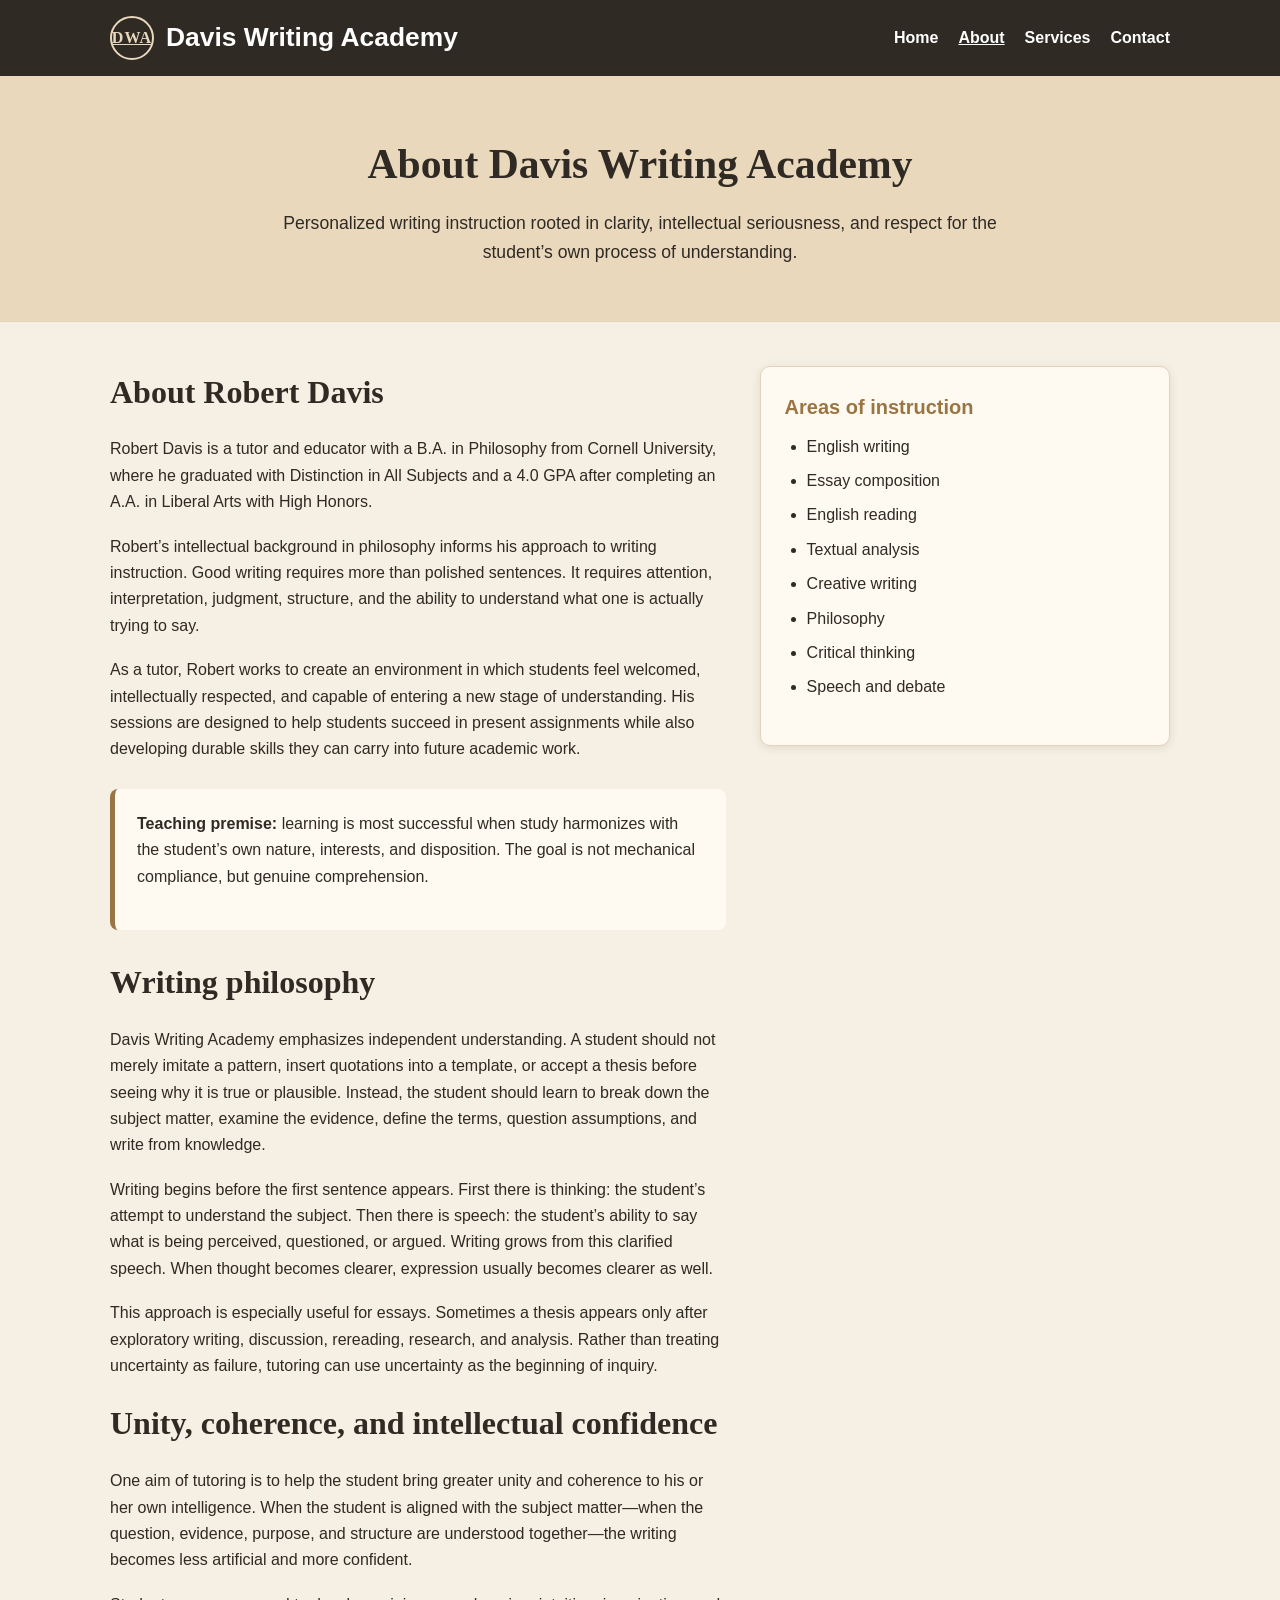
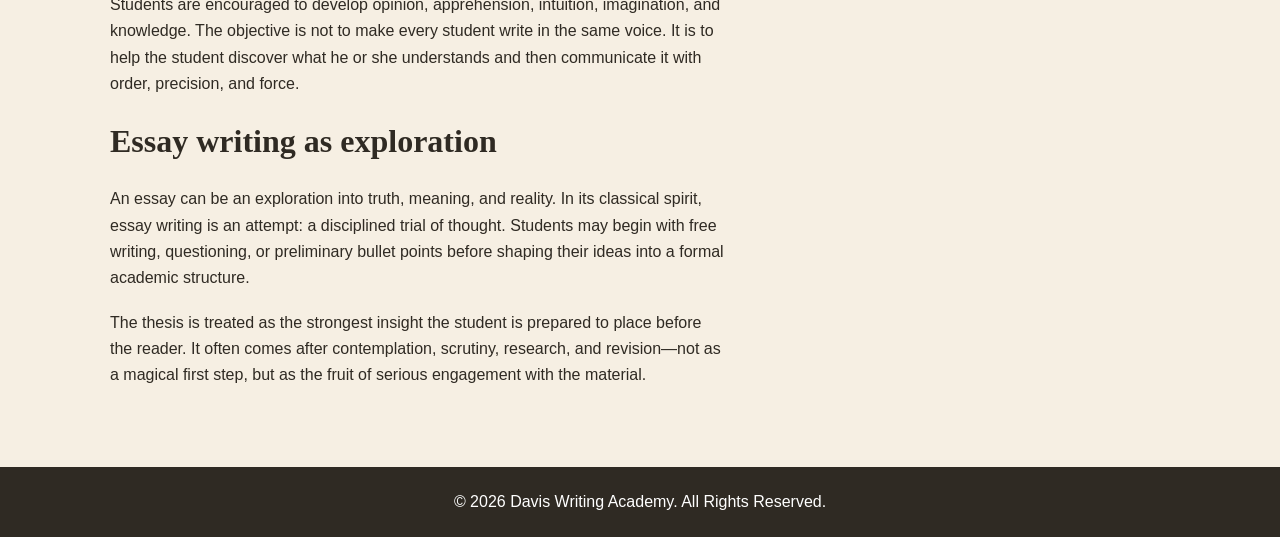
==== about.html @ ffd6b33d "first iteration" ====
<!DOCTYPE html>
<html lang="en">
<head>
    <meta charset="UTF-8">
    <meta name="viewport" content="width=device-width, initial-scale=1.0">
    <meta name="description" content="Learn about Robert Davis, founder of Davis Writing Academy, Cornell University B.A. Philosophy, offering writing, reading, philosophy, and creative writing tutoring.">
    <title>About | Davis Writing Academy</title>
    <link rel="stylesheet" href="css/styles.css">
    <link rel="stylesheet" href="css/responsive.css">
</head>
<body>
    <header>
        <nav class="navbar">
            <div class="logo-container">
                <a href="index.html" class="logo-mark" aria-label="Davis Writing Academy Home">DWA</a>
                <span class="brand-name">Davis Writing Academy</span>
            </div>
            <button class="menu-toggle" aria-label="Toggle navigation">&#9776;</button>
            <ul class="nav-links">
                <li><a href="index.html">Home</a></li>
                <li><a href="about.html" class="active">About</a></li>
                <li><a href="services.html">Services</a></li>
                <li><a href="contact.html">Contact</a></li>
            </ul>
        </nav>
    </header>

    <section class="page-header">
        <h1>About Davis Writing Academy</h1>
        <p>Personalized writing instruction rooted in clarity, intellectual seriousness, and respect for the student’s own process of understanding.</p>
    </section>

    <section class="page-content">
        <div class="container two-column">
            <main>
                <h2>About Robert Davis</h2>
                <p>Robert Davis is a tutor and educator with a B.A. in Philosophy from Cornell University, where he graduated with Distinction in All Subjects and a 4.0 GPA after completing an A.A. in Liberal Arts with High Honors.</p>
                <p>Robert’s intellectual background in philosophy informs his approach to writing instruction. Good writing requires more than polished sentences. It requires attention, interpretation, judgment, structure, and the ability to understand what one is actually trying to say.</p>
                <p>As a tutor, Robert works to create an environment in which students feel welcomed, intellectually respected, and capable of entering a new stage of understanding. His sessions are designed to help students succeed in present assignments while also developing durable skills they can carry into future academic work.</p>

                <div class="callout">
                    <p><strong>Teaching premise:</strong> learning is most successful when study harmonizes with the student’s own nature, interests, and disposition. The goal is not mechanical compliance, but genuine comprehension.</p>
                </div>

                <h2>Writing philosophy</h2>
                <p>Davis Writing Academy emphasizes independent understanding. A student should not merely imitate a pattern, insert quotations into a template, or accept a thesis before seeing why it is true or plausible. Instead, the student should learn to break down the subject matter, examine the evidence, define the terms, question assumptions, and write from knowledge.</p>
                <p>Writing begins before the first sentence appears. First there is thinking: the student’s attempt to understand the subject. Then there is speech: the student’s ability to say what is being perceived, questioned, or argued. Writing grows from this clarified speech. When thought becomes clearer, expression usually becomes clearer as well.</p>
                <p>This approach is especially useful for essays. Sometimes a thesis appears only after exploratory writing, discussion, rereading, research, and analysis. Rather than treating uncertainty as failure, tutoring can use uncertainty as the beginning of inquiry.</p>

                <h2>Unity, coherence, and intellectual confidence</h2>
                <p>One aim of tutoring is to help the student bring greater unity and coherence to his or her own intelligence. When the student is aligned with the subject matter—when the question, evidence, purpose, and structure are understood together—the writing becomes less artificial and more confident.</p>
                <p>Students are encouraged to develop opinion, apprehension, intuition, imagination, and knowledge. The objective is not to make every student write in the same voice. It is to help the student discover what he or she understands and then communicate it with order, precision, and force.</p>

                <h2>Essay writing as exploration</h2>
                <p>An essay can be an exploration into truth, meaning, and reality. In its classical spirit, essay writing is an attempt: a disciplined trial of thought. Students may begin with free writing, questioning, or preliminary bullet points before shaping their ideas into a formal academic structure.</p>
                <p>The thesis is treated as the strongest insight the student is prepared to place before the reader. It often comes after contemplation, scrutiny, research, and revision—not as a magical first step, but as the fruit of serious engagement with the material.</p>
            </main>

            <aside class="sidebar-box">
                <h3>Areas of instruction</h3>
                <ul class="plain-list">
                    <li>English writing</li>
                    <li>Essay composition</li>
                    <li>English reading</li>
                    <li>Textual analysis</li>
                    <li>Creative writing</li>
                    <li>Philosophy</li>
                    <li>Critical thinking</li>
                    <li>Speech and debate</li>
                </ul>
            </aside>
        </div>
    </section>

    <footer>
        <p>&copy; <span id="year"></span> Davis Writing Academy. All Rights Reserved.</p>
    </footer>

    <script src="js/scripts.js"></script>
</body>
</html>
---- css/styles.css ----
/* Davis Writing Academy — Main Styles */
* {
    margin: 0;
    padding: 0;
    box-sizing: border-box;
}

:root {
    --ink: #2f2a23;
    --muted-ink: #5f574d;
    --dark: #2f2a23;
    --cream: #f6efe3;
    --cream-deep: #ead8bd;
    --beige: #d7bd95;
    --beige-dark: #9a7544;
    --paper: #fffaf1;
    --white: #ffffff;
    --line: #e3d3bb;
    --shadow: 0 2px 10px rgba(47, 42, 35, 0.10);
}

html {
    scroll-behavior: smooth;
}

body {
    font-family: Arial, Helvetica, sans-serif;
    line-height: 1.65;
    color: var(--ink);
    background-color: var(--cream);
}

p {
    margin-bottom: 18px;
}

a {
    color: var(--beige-dark);
}

.container {
    max-width: 1100px;
    margin: 0 auto;
    padding: 0 20px;
}

header {
    background-color: var(--dark);
    padding: 1rem 0;
}

.navbar {
    display: flex;
    justify-content: space-between;
    align-items: center;
    max-width: 1100px;
    margin: 0 auto;
    padding: 0 20px;
    position: relative;
}

.logo-container {
    display: flex;
    align-items: center;
}

.logo-mark {
    width: 44px;
    height: 44px;
    border: 2px solid var(--cream-deep);
    border-radius: 50%;
    color: var(--cream-deep);
    display: flex;
    align-items: center;
    justify-content: center;
    font-family: Georgia, 'Times New Roman', serif;
    font-weight: bold;
    margin-right: 12px;
    letter-spacing: 1px;
}

.brand-name {
    font-size: 1.65rem;
    font-weight: bold;
    color: var(--white);
}

.nav-links {
    list-style: none;
    display: flex;
    gap: 20px;
}

.nav-links li a {
    color: var(--white);
    text-decoration: none;
    font-weight: bold;
}

.nav-links li a:hover,
.nav-links li a.active {
    text-decoration: underline;
}

.menu-toggle {
    display: none;
}

.hero {
    text-align: center;
    background: linear-gradient(135deg, var(--cream-deep), var(--beige));
    color: var(--ink);
    padding: 96px 20px;
    border-bottom: 1px solid var(--line);
}

.hero h1 {
    font-size: 3rem;
    margin-bottom: 14px;
    font-family: Georgia, 'Times New Roman', serif;
}

.hero h2 {
    font-size: 1.45rem;
    font-weight: normal;
    max-width: 800px;
    margin: 0 auto 24px;
}

.hero p {
    font-size: 1.08rem;
    max-width: 780px;
    margin: 0 auto 30px;
}

.btn-primary,
.btn-secondary {
    display: inline-block;
    padding: 11px 22px;
    border-radius: 5px;
    text-decoration: none;
    font-weight: bold;
    margin: 6px;
}

.btn-primary {
    background-color: var(--dark);
    color: var(--white);
}

.btn-primary:hover {
    background-color: #4a4035;
}

.btn-secondary {
    background-color: var(--paper);
    color: var(--ink);
    border: 1px solid var(--beige-dark);
}

.btn-secondary:hover {
    background-color: var(--cream);
}

.section {
    padding: 52px 0;
}

.section h2,
.page-content h2 {
    color: var(--ink);
    margin-bottom: 18px;
    font-size: 2rem;
    font-family: Georgia, 'Times New Roman', serif;
}

.section h3,
.page-content h3 {
    color: var(--beige-dark);
    margin-bottom: 10px;
    font-size: 1.25rem;
}

.intro-text {
    max-width: 820px;
    font-size: 1.08rem;
}

.features,
.cards {
    display: flex;
    justify-content: space-between;
    gap: 20px;
    margin-top: 28px;
}

.feature,
.card {
    background-color: var(--paper);
    padding: 24px;
    border-radius: 10px;
    box-shadow: var(--shadow);
    border: 1px solid var(--line);
    flex: 1;
}

.feature h2,
.card h3 {
    margin-bottom: 12px;
    color: var(--beige-dark);
    font-family: Georgia, 'Times New Roman', serif;
}

.page-content {
    padding: 44px 0 60px;
}

.page-header {
    background-color: var(--cream-deep);
    padding: 54px 20px;
    text-align: center;
    border-bottom: 1px solid var(--line);
}

.page-header h1 {
    font-size: 2.6rem;
    font-family: Georgia, 'Times New Roman', serif;
    margin-bottom: 10px;
}

.page-header p {
    max-width: 760px;
    margin: 0 auto;
    font-size: 1.1rem;
}

.two-column {
    display: grid;
    grid-template-columns: 1.2fr 0.8fr;
    gap: 34px;
    align-items: start;
}

.sidebar-box {
    background: var(--paper);
    border: 1px solid var(--line);
    border-radius: 10px;
    padding: 24px;
    box-shadow: var(--shadow);
}

.service-list {
    list-style: none;
    margin-top: 18px;
}

.service-list li {
    background: var(--paper);
    border: 1px solid var(--line);
    border-radius: 10px;
    padding: 22px;
    margin-bottom: 18px;
    box-shadow: var(--shadow);
}

.plain-list {
    margin: 0 0 20px 22px;
}

.plain-list li {
    margin-bottom: 8px;
}

.callout {
    background: var(--paper);
    border-left: 5px solid var(--beige-dark);
    padding: 22px;
    margin: 26px 0;
    border-radius: 8px;
}

.contact-box {
    background: var(--paper);
    border: 1px solid var(--line);
    border-radius: 10px;
    padding: 26px;
    box-shadow: var(--shadow);
    max-width: 760px;
}

footer {
    background-color: var(--dark);
    color: var(--white);
    text-align: center;
    padding: 22px 0;
}

footer p {
    margin-bottom: 0;
}

footer a {
    color: var(--cream-deep);
    text-decoration: none;
}

footer a:hover {
    text-decoration: underline;
}
---- css/responsive.css ----
/* Davis Writing Academy — Responsive Styles */
@media (max-width: 1100px) {
    .container {
        width: 95%;
        padding: 0 15px;
    }
}

@media (max-width: 820px) {
    .brand-name {
        font-size: 1.25rem;
    }

    .nav-links {
        display: none;
        flex-direction: column;
        background-color: #2f2a23;
        position: absolute;
        top: 62px;
        left: 0;
        width: 100%;
        text-align: center;
        z-index: 10;
        padding: 8px 0;
    }

    .nav-links li {
        padding: 10px 0;
    }

    .nav-links.active {
        display: flex;
    }

    .menu-toggle {
        display: block;
        background: none;
        border: none;
        font-size: 26px;
        color: #fff;
        cursor: pointer;
    }

    .hero {
        padding: 70px 18px;
    }

    .hero h1 {
        font-size: 2.35rem;
    }

    .hero h2 {
        font-size: 1.2rem;
    }

    .features,
    .cards {
        flex-direction: column;
    }

    .two-column {
        grid-template-columns: 1fr;
    }
}
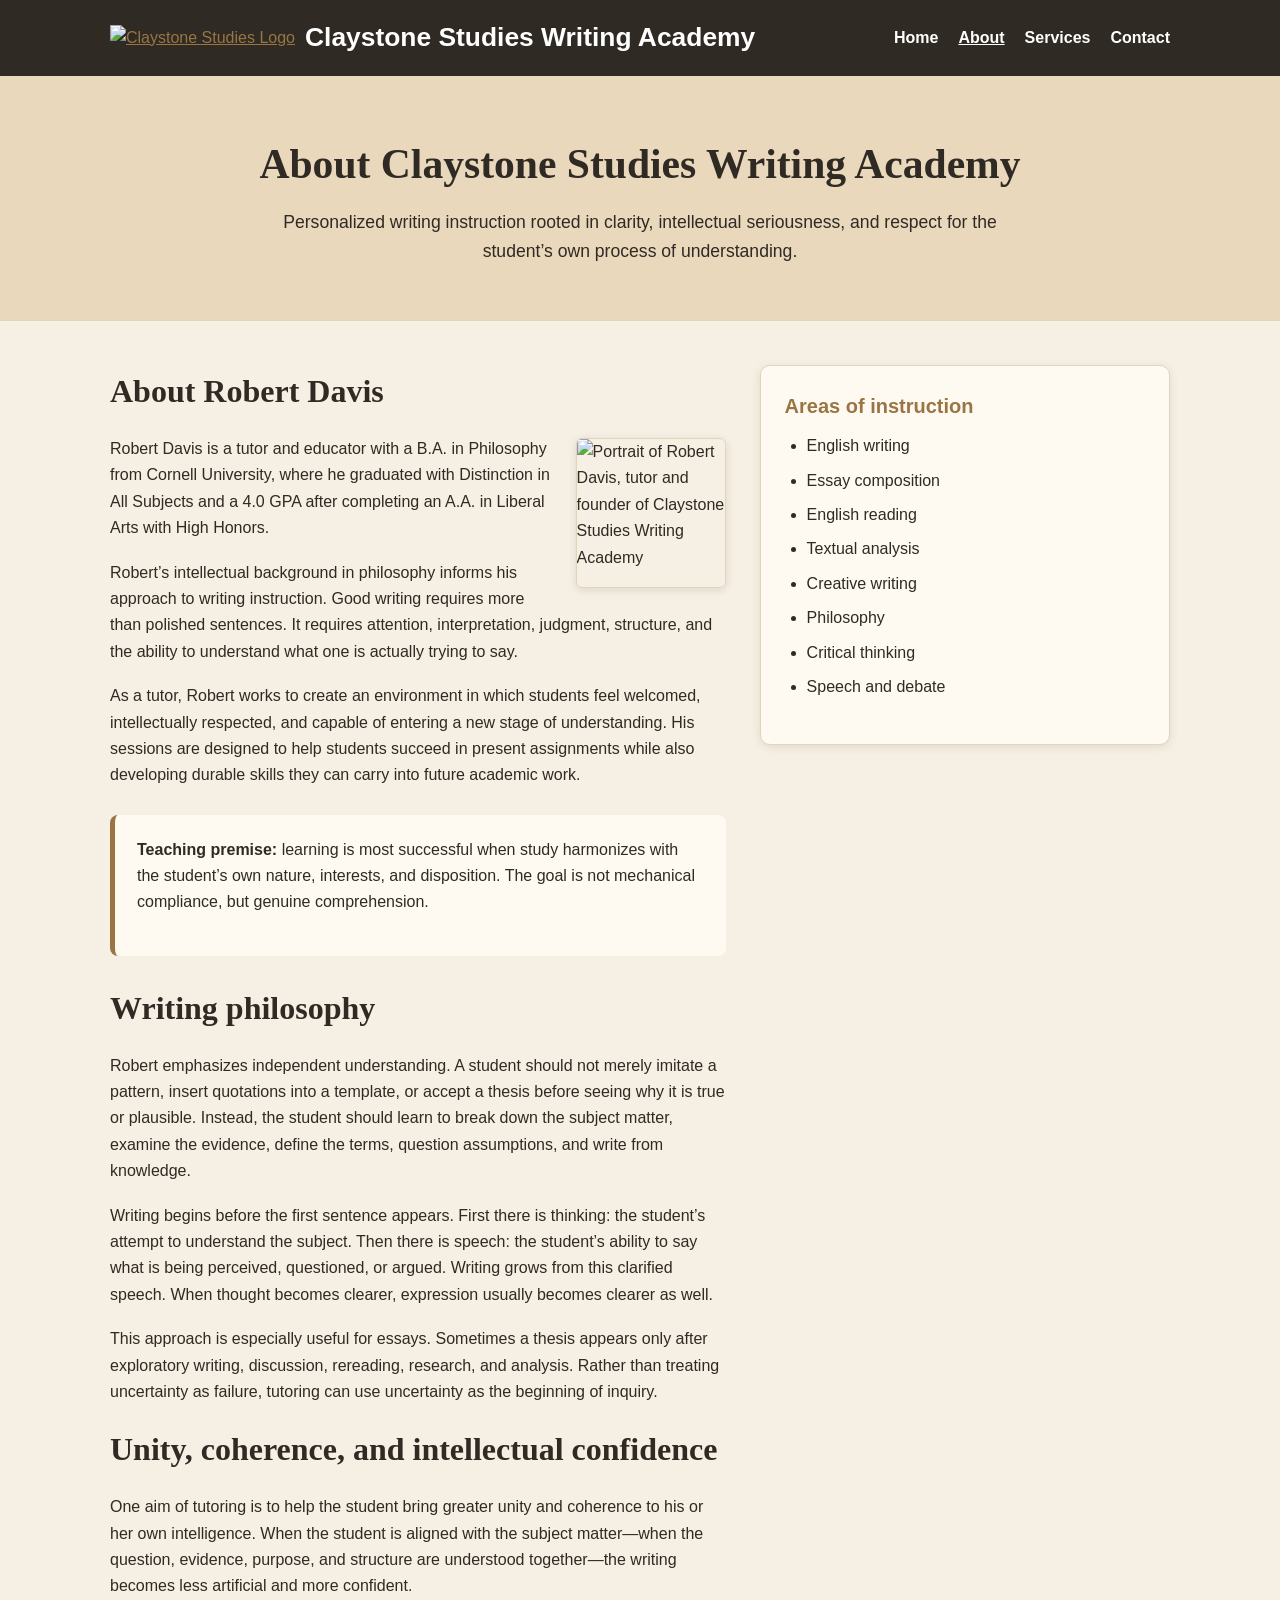
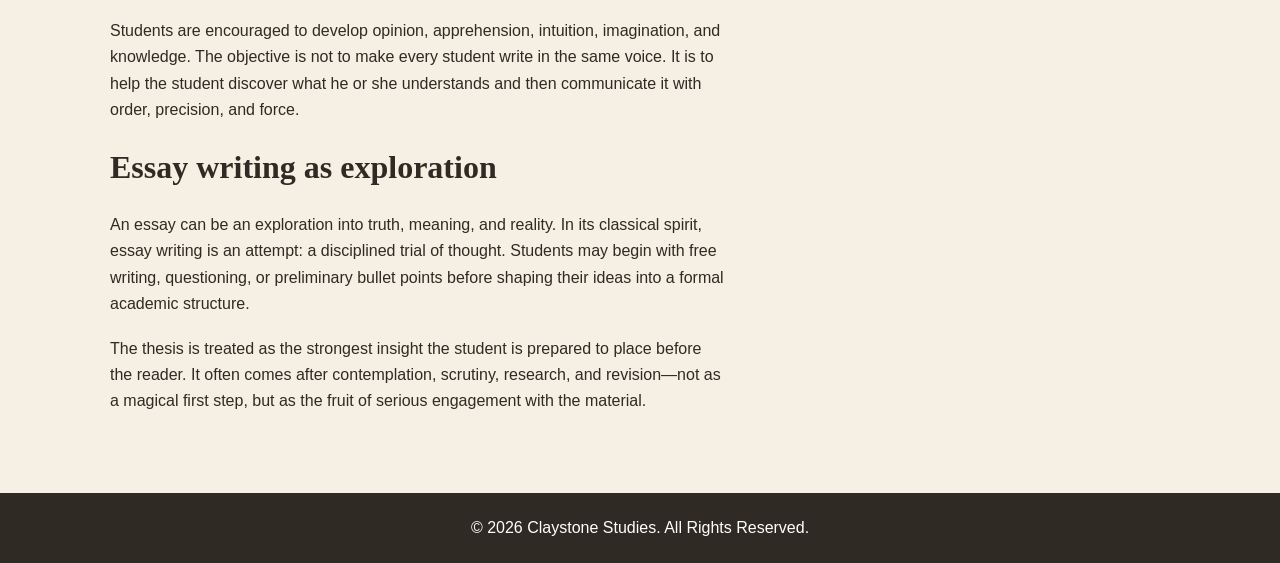
==== commit ecee9924: "update" ====
--- a/about.html
+++ b/about.html
@@ -3,8 +3,8 @@
 <head>
     <meta charset="UTF-8">
     <meta name="viewport" content="width=device-width, initial-scale=1.0">
-    <meta name="description" content="Learn about Robert Davis, founder of Davis Writing Academy, Cornell University B.A. Philosophy, offering writing, reading, philosophy, and creative writing tutoring.">
-    <title>About | Davis Writing Academy</title>
+    <meta name="description" content="Learn about Robert Davis, founder of Claystone Studies Writing Academy, Cornell University B.A. Philosophy, offering writing, reading, philosophy, and creative writing tutoring.">
+    <title>About | Claystone Studies Writing Academy</title>
     <link rel="stylesheet" href="css/styles.css">
     <link rel="stylesheet" href="css/responsive.css">
 </head>
@@ -12,8 +12,10 @@
     <header>
         <nav class="navbar">
             <div class="logo-container">
-                <a href="index.html" class="logo-mark" aria-label="Davis Writing Academy Home">DWA</a>
-                <span class="brand-name">Davis Writing Academy</span>
+                <a href="index.html">
+                    <img src="images/logo.svg" alt="Claystone Studies Logo" class="logo-img">
+                </a>
+                <span class="brand-name">Claystone Studies Writing Academy</span>
             </div>
             <button class="menu-toggle" aria-label="Toggle navigation">&#9776;</button>
             <ul class="nav-links">
@@ -26,7 +28,7 @@
     </header>
 
     <section class="page-header">
-        <h1>About Davis Writing Academy</h1>
+        <h1>About Claystone Studies Writing Academy</h1>
         <p>Personalized writing instruction rooted in clarity, intellectual seriousness, and respect for the student’s own process of understanding.</p>
     </section>
 
@@ -34,6 +36,7 @@
         <div class="container two-column">
             <main>
                 <h2>About Robert Davis</h2>
+                <img class="tutor-portrait" src="images/portrait1.jpeg" alt="Portrait of Robert Davis, tutor and founder of Claystone Studies Writing Academy">
                 <p>Robert Davis is a tutor and educator with a B.A. in Philosophy from Cornell University, where he graduated with Distinction in All Subjects and a 4.0 GPA after completing an A.A. in Liberal Arts with High Honors.</p>
                 <p>Robert’s intellectual background in philosophy informs his approach to writing instruction. Good writing requires more than polished sentences. It requires attention, interpretation, judgment, structure, and the ability to understand what one is actually trying to say.</p>
                 <p>As a tutor, Robert works to create an environment in which students feel welcomed, intellectually respected, and capable of entering a new stage of understanding. His sessions are designed to help students succeed in present assignments while also developing durable skills they can carry into future academic work.</p>
@@ -43,7 +46,7 @@
                 </div>
 
                 <h2>Writing philosophy</h2>
-                <p>Davis Writing Academy emphasizes independent understanding. A student should not merely imitate a pattern, insert quotations into a template, or accept a thesis before seeing why it is true or plausible. Instead, the student should learn to break down the subject matter, examine the evidence, define the terms, question assumptions, and write from knowledge.</p>
+                <p>Robert emphasizes independent understanding. A student should not merely imitate a pattern, insert quotations into a template, or accept a thesis before seeing why it is true or plausible. Instead, the student should learn to break down the subject matter, examine the evidence, define the terms, question assumptions, and write from knowledge.</p>
                 <p>Writing begins before the first sentence appears. First there is thinking: the student’s attempt to understand the subject. Then there is speech: the student’s ability to say what is being perceived, questioned, or argued. Writing grows from this clarified speech. When thought becomes clearer, expression usually becomes clearer as well.</p>
                 <p>This approach is especially useful for essays. Sometimes a thesis appears only after exploratory writing, discussion, rereading, research, and analysis. Rather than treating uncertainty as failure, tutoring can use uncertainty as the beginning of inquiry.</p>
 
@@ -73,7 +76,7 @@
     </section>
 
     <footer>
-        <p>&copy; <span id="year"></span> Davis Writing Academy. All Rights Reserved.</p>
+        <p>&copy; <span id="year"></span> Claystone Studies. All Rights Reserved.</p>
     </footer>
 
     <script src="js/scripts.js"></script>
--- a/css/styles.css
+++ b/css/styles.css
@@ -1,4 +1,4 @@
-/* Davis Writing Academy — Main Styles */
+/* Claystone Studies Writing Academy — Main Styles */
 * {
     margin: 0;
     padding: 0;
@@ -64,22 +64,16 @@
     align-items: center;
 }
 
-.logo-mark {
-    width: 44px;
-    height: 44px;
-    border: 2px solid var(--cream-deep);
-    border-radius: 50%;
-    color: var(--cream-deep);
-    display: flex;
-    align-items: center;
-    justify-content: center;
-    font-family: Georgia, 'Times New Roman', serif;
-    font-weight: bold;
-    margin-right: 12px;
-    letter-spacing: 1px;
+.logo-img {
+    display: block;
+    height: auto;
+    margin-right: 10px;
+    max-height: 50px;
+    width: auto;
 }
 
 .brand-name {
+    display: block;
     font-size: 1.65rem;
     font-weight: bold;
     color: var(--white);
@@ -241,6 +235,18 @@
     align-items: start;
 }
 
+.tutor-portrait {
+    float: right;
+    width: 150px;
+    height: 150px;
+    object-fit: cover;
+    object-position: center top;
+    margin: 2px 0 16px 24px;
+    border: 1px solid var(--line);
+    border-radius: 6px;
+    box-shadow: 0 2px 8px rgba(47, 42, 35, 0.12);
+}
+
 .sidebar-box {
     background: var(--paper);
     border: 1px solid var(--line);
@@ -252,6 +258,53 @@
 .service-list {
     list-style: none;
     margin-top: 18px;
+}
+
+.tutoring-options {
+    display: grid;
+    grid-template-columns: repeat(3, 1fr);
+    gap: 18px;
+    margin: 28px 0 24px;
+}
+
+.option-card {
+    background: var(--paper);
+    border: 1px solid var(--line);
+    border-radius: 8px;
+    padding: 22px;
+    box-shadow: var(--shadow);
+    display: flex;
+    flex-direction: column;
+}
+
+.option-card h3 {
+    font-family: Georgia, 'Times New Roman', serif;
+}
+
+.option-card p {
+    margin-bottom: 20px;
+}
+
+.option-card .btn-primary,
+.option-card .btn-secondary {
+    align-self: flex-start;
+    margin-top: auto;
+}
+
+.expectation-notes {
+    border-top: 1px solid var(--line);
+    margin-top: 18px;
+    padding-top: 16px;
+}
+
+.expectation-notes p {
+    color: var(--muted-ink);
+    font-size: 0.96rem;
+    margin-bottom: 10px;
+}
+
+.expectation-notes p:last-child {
+    margin-bottom: 0;
 }
 
 .service-list li {
--- a/css/responsive.css
+++ b/css/responsive.css
@@ -1,4 +1,4 @@
-/* Davis Writing Academy — Responsive Styles */
+/* Claystone Studies Writing Academy — Responsive Styles */
 @media (max-width: 1100px) {
     .container {
         width: 95%;
@@ -8,7 +8,9 @@
 
 @media (max-width: 820px) {
     .brand-name {
-        font-size: 1.25rem;
+        font-size: 1.1rem;
+        line-height: 1.2;
+        max-width: calc(100vw - 135px);
     }
 
     .nav-links {
@@ -58,7 +60,17 @@
         flex-direction: column;
     }
 
+    .tutoring-options {
+        grid-template-columns: 1fr;
+    }
+
     .two-column {
         grid-template-columns: 1fr;
     }
+
+    .tutor-portrait {
+        float: none;
+        display: block;
+        margin: 0 auto 20px;
+    }
 }
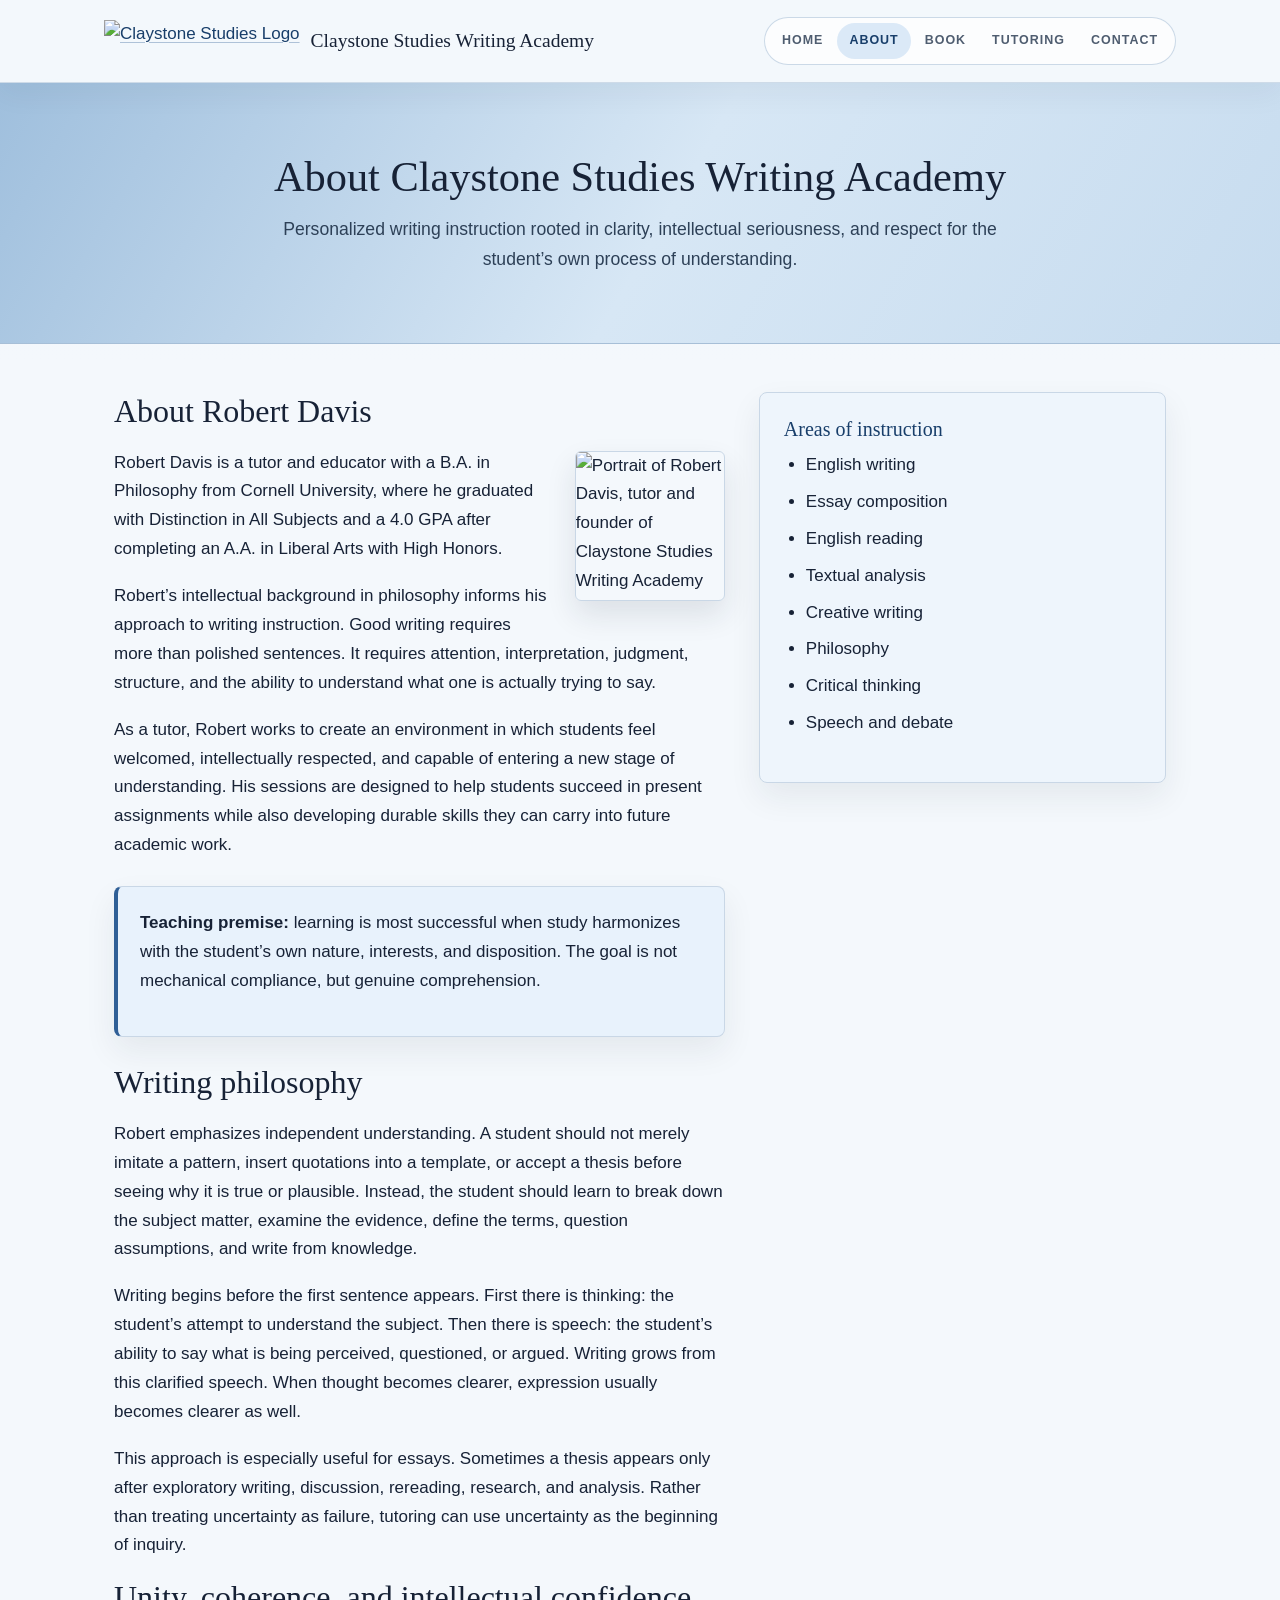
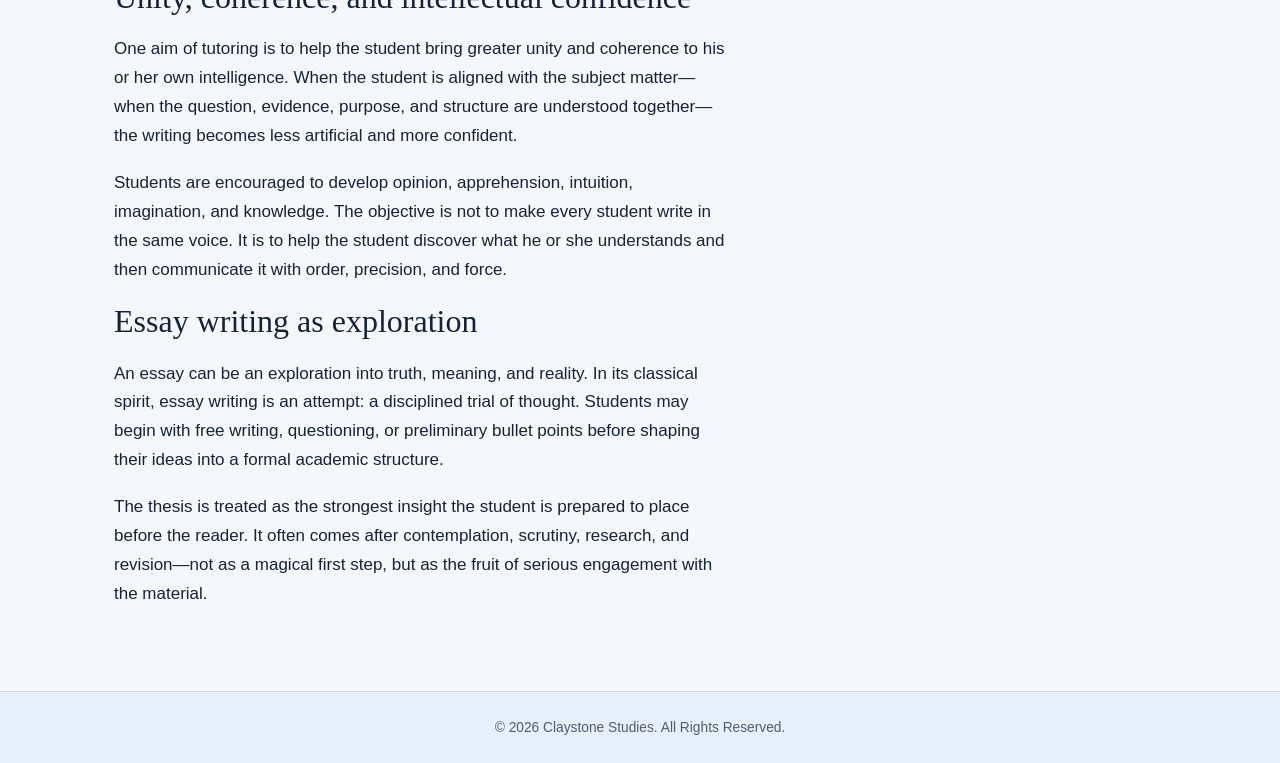
==== commit a50ba7bf: "book update" ====
--- a/about.html
+++ b/about.html
@@ -21,7 +21,8 @@
             <ul class="nav-links">
                 <li><a href="index.html">Home</a></li>
                 <li><a href="about.html" class="active">About</a></li>
-                <li><a href="services.html">Services</a></li>
+                <li><a href="book.html">Book</a></li>
+                <li><a href="tutoring.html">Tutoring</a></li>
                 <li><a href="contact.html">Contact</a></li>
             </ul>
         </nav>
--- a/css/styles.css
+++ b/css/styles.css
@@ -1,22 +1,26 @@
-/* Claystone Studies Writing Academy — Main Styles */
+/* Claystone Studies Writing Academy - Main Styles */
 * {
+    box-sizing: border-box;
     margin: 0;
     padding: 0;
-    box-sizing: border-box;
 }
 
 :root {
-    --ink: #2f2a23;
-    --muted-ink: #5f574d;
-    --dark: #2f2a23;
-    --cream: #f6efe3;
-    --cream-deep: #ead8bd;
-    --beige: #d7bd95;
-    --beige-dark: #9a7544;
-    --paper: #fffaf1;
+    --paper: #f4f8fc;
+    --surface: #ffffff;
+    --surface-blue: #eaf2fb;
+    --header-blue: #c7dcef;
+    --header-blue-deep: #9fbfdd;
+    --ink: #172236;
+    --muted-ink: #4f5d70;
+    --dark: #183255;
+    --accent: #2f5f96;
+    --accent-dark: #183e6a;
+    --accent-soft: #dbe9f7;
+    --line: #c9d7e6;
     --white: #ffffff;
-    --line: #e3d3bb;
-    --shadow: 0 2px 10px rgba(47, 42, 35, 0.10);
+    --veil: rgba(244, 248, 252, 0.86);
+    --shadow: 0 14px 32px rgba(23, 34, 54, 0.075);
 }
 
 html {
@@ -24,10 +28,17 @@
 }
 
 body {
-    font-family: Arial, Helvetica, sans-serif;
-    line-height: 1.65;
+    background:
+        linear-gradient(180deg, #edf5fd 0, var(--paper) 360px),
+        var(--paper);
     color: var(--ink);
-    background-color: var(--cream);
+    display: flex;
+    flex-direction: column;
+    font-family: "Helvetica Neue", Arial, Helvetica, sans-serif;
+    font-size: 17px;
+    line-height: 1.7;
+    min-height: 100vh;
+    text-rendering: optimizeLegibility;
 }
 
 p {
@@ -35,65 +46,110 @@
 }
 
 a {
-    color: var(--beige-dark);
+    color: var(--accent-dark);
+    text-decoration-color: rgba(47, 95, 150, 0.35);
+    text-underline-offset: 3px;
+}
+
+a:hover {
+    color: var(--accent);
+}
+
+h1,
+h2,
+h3,
+.brand-name {
+    font-family: Georgia, "Times New Roman", serif;
+    font-weight: 400;
+    letter-spacing: 0;
+}
+
+h1,
+h2,
+h3 {
+    color: var(--ink);
+    line-height: 1.22;
 }
 
 .container {
+    margin: 0 auto;
     max-width: 1100px;
-    margin: 0 auto;
-    padding: 0 20px;
+    padding: 0 24px;
 }
 
 header {
-    background-color: var(--dark);
-    padding: 1rem 0;
+    -webkit-backdrop-filter: blur(16px);
+    backdrop-filter: blur(16px);
+    background: var(--veil);
+    border-bottom: 1px solid rgba(201, 215, 230, 0.86);
+    box-shadow: 0 10px 30px rgba(23, 34, 54, 0.055);
+    padding: 0;
+    position: sticky;
+    top: 0;
+    z-index: 10;
 }
 
 .navbar {
+    align-items: center;
     display: flex;
     justify-content: space-between;
+    margin: 0 auto;
+    max-width: 1120px;
+    min-height: 82px;
+    padding: 0 24px;
+    position: relative;
+}
+
+.logo-container {
     align-items: center;
-    max-width: 1100px;
-    margin: 0 auto;
-    padding: 0 20px;
-    position: relative;
-}
-
-.logo-container {
     display: flex;
-    align-items: center;
+    min-width: 0;
 }
 
 .logo-img {
     display: block;
-    height: auto;
-    margin-right: 10px;
-    max-height: 50px;
+    height: 42px;
+    margin-right: 11px;
+    max-height: none;
     width: auto;
 }
 
 .brand-name {
+    color: var(--ink);
     display: block;
-    font-size: 1.65rem;
-    font-weight: bold;
-    color: var(--white);
+    font-size: 1.22rem;
+    white-space: nowrap;
 }
 
 .nav-links {
+    align-items: center;
+    background: rgba(255, 255, 255, 0.72);
+    border: 1px solid rgba(201, 215, 230, 0.95);
+    border-radius: 999px;
+    display: flex;
+    gap: 2px;
     list-style: none;
-    display: flex;
-    gap: 20px;
+    padding: 5px;
 }
 
 .nav-links li a {
-    color: var(--white);
+    border-radius: 999px;
+    color: var(--muted-ink);
+    display: block;
+    font-size: 0.78rem;
+    font-weight: 700;
+    letter-spacing: 0.08em;
+    padding: 7px 12px;
     text-decoration: none;
-    font-weight: bold;
+    text-transform: uppercase;
+    transition: background-color 0.2s ease, color 0.2s ease;
 }
 
 .nav-links li a:hover,
 .nav-links li a.active {
-    text-decoration: underline;
+    background: var(--accent-soft);
+    color: var(--accent-dark);
+    text-decoration: none;
 }
 
 .menu-toggle {
@@ -101,158 +157,184 @@
 }
 
 .hero {
+    background:
+        linear-gradient(120deg, var(--header-blue-deep), #d7e7f5 48%, var(--header-blue)),
+        var(--header-blue);
+    border-bottom: 1px solid #a7bfd7;
+    color: var(--ink);
+    padding: 112px 20px 104px;
     text-align: center;
-    background: linear-gradient(135deg, var(--cream-deep), var(--beige));
-    color: var(--ink);
-    padding: 96px 20px;
-    border-bottom: 1px solid var(--line);
 }
 
 .hero h1 {
-    font-size: 3rem;
-    margin-bottom: 14px;
-    font-family: Georgia, 'Times New Roman', serif;
+    font-size: 3.25rem;
+    margin: 0 auto 16px;
+    max-width: 980px;
 }
 
 .hero h2 {
-    font-size: 1.45rem;
-    font-weight: normal;
+    color: #2d4057;
+    font-family: "Helvetica Neue", Arial, Helvetica, sans-serif;
+    font-size: 1.3rem;
+    font-weight: 400;
+    margin: 0 auto 24px;
+    max-width: 820px;
+}
+
+.hero p {
+    color: #2f435c;
+    font-size: 1.06rem;
+    margin: 0 auto 30px;
     max-width: 800px;
-    margin: 0 auto 24px;
-}
-
-.hero p {
-    font-size: 1.08rem;
-    max-width: 780px;
-    margin: 0 auto 30px;
 }
 
 .btn-primary,
 .btn-secondary {
+    -webkit-backdrop-filter: blur(10px);
+    backdrop-filter: blur(10px);
+    border-radius: 5px;
     display: inline-block;
-    padding: 11px 22px;
-    border-radius: 5px;
+    font-size: 0.78rem;
+    font-weight: 700;
+    letter-spacing: 0.06em;
+    margin: 6px;
+    padding: 10px 16px;
+    text-align: center;
     text-decoration: none;
-    font-weight: bold;
-    margin: 6px;
+    text-transform: uppercase;
+    transition: background-color 0.2s ease, border-color 0.2s ease, box-shadow 0.2s ease, color 0.2s ease, transform 0.2s ease;
 }
 
 .btn-primary {
-    background-color: var(--dark);
+    background: var(--accent-dark);
+    border: 1px solid var(--accent-dark);
+    box-shadow: 0 10px 24px rgba(23, 34, 54, 0.11);
     color: var(--white);
 }
 
 .btn-primary:hover {
-    background-color: #4a4035;
+    background: #102d50;
+    border-color: #102d50;
+    color: var(--white);
+    transform: translateY(-1px);
 }
 
 .btn-secondary {
-    background-color: var(--paper);
-    color: var(--ink);
-    border: 1px solid var(--beige-dark);
+    background: rgba(255, 255, 255, 0.72);
+    border: 1px solid rgba(24, 62, 106, 0.58);
+    color: var(--accent-dark);
 }
 
 .btn-secondary:hover {
-    background-color: var(--cream);
+    background: var(--accent-soft);
+    border-color: var(--accent-dark);
+    color: var(--accent-dark);
+    transform: translateY(-1px);
 }
 
 .section {
-    padding: 52px 0;
+    padding: 56px 0;
 }
 
 .section h2,
 .page-content h2 {
     color: var(--ink);
+    font-size: 2rem;
     margin-bottom: 18px;
-    font-size: 2rem;
-    font-family: Georgia, 'Times New Roman', serif;
 }
 
 .section h3,
 .page-content h3 {
-    color: var(--beige-dark);
+    color: var(--accent-dark);
+    font-size: 1.25rem;
     margin-bottom: 10px;
-    font-size: 1.25rem;
 }
 
 .intro-text {
+    color: var(--muted-ink);
+    font-size: 1.08rem;
     max-width: 820px;
-    font-size: 1.08rem;
 }
 
 .features,
 .cards {
     display: flex;
+    gap: 20px;
     justify-content: space-between;
-    gap: 20px;
     margin-top: 28px;
+}
+
+.feature,
+.card,
+.option-card,
+.testimonial-card,
+.sidebar-box,
+.contact-box,
+.contact-card,
+.service-list li {
+    background: var(--surface);
+    border: 1px solid var(--line);
+    border-radius: 8px;
+    box-shadow: var(--shadow);
 }
 
 .feature,
 .card {
-    background-color: var(--paper);
+    flex: 1;
     padding: 24px;
-    border-radius: 10px;
-    box-shadow: var(--shadow);
-    border: 1px solid var(--line);
-    flex: 1;
 }
 
 .feature h2,
 .card h3 {
+    color: var(--accent-dark);
     margin-bottom: 12px;
-    color: var(--beige-dark);
-    font-family: Georgia, 'Times New Roman', serif;
 }
 
 .page-content {
-    padding: 44px 0 60px;
+    padding: 48px 0 64px;
 }
 
 .page-header {
-    background-color: var(--cream-deep);
-    padding: 54px 20px;
+    background: linear-gradient(120deg, var(--header-blue-deep), #d7e7f5 52%, var(--header-blue));
+    border-bottom: 1px solid #a7bfd7;
+    padding: 68px 20px;
     text-align: center;
-    border-bottom: 1px solid var(--line);
 }
 
 .page-header h1 {
-    font-size: 2.6rem;
-    font-family: Georgia, 'Times New Roman', serif;
-    margin-bottom: 10px;
+    font-size: 2.65rem;
+    margin-bottom: 12px;
 }
 
 .page-header p {
+    color: #2d4057;
+    font-size: 1.1rem;
+    margin: 0 auto;
     max-width: 760px;
-    margin: 0 auto;
-    font-size: 1.1rem;
 }
 
 .two-column {
+    align-items: start;
     display: grid;
+    gap: 34px;
     grid-template-columns: 1.2fr 0.8fr;
-    gap: 34px;
-    align-items: start;
 }
 
 .tutor-portrait {
+    border: 1px solid var(--line);
+    border-radius: 6px;
+    box-shadow: 0 14px 30px rgba(23, 34, 54, 0.11);
     float: right;
-    width: 150px;
     height: 150px;
+    margin: 2px 0 16px 24px;
     object-fit: cover;
     object-position: center top;
-    margin: 2px 0 16px 24px;
-    border: 1px solid var(--line);
-    border-radius: 6px;
-    box-shadow: 0 2px 8px rgba(47, 42, 35, 0.12);
+    width: 150px;
 }
 
 .sidebar-box {
-    background: var(--paper);
-    border: 1px solid var(--line);
-    border-radius: 10px;
+    background: #eef5fc;
     padding: 24px;
-    box-shadow: var(--shadow);
 }
 
 .service-list {
@@ -262,32 +344,30 @@
 
 .tutoring-options {
     display: grid;
+    gap: 18px;
     grid-template-columns: repeat(3, 1fr);
-    gap: 18px;
     margin: 28px 0 24px;
 }
 
 .option-card {
-    background: var(--paper);
-    border: 1px solid var(--line);
-    border-radius: 8px;
-    padding: 22px;
-    box-shadow: var(--shadow);
     display: flex;
     flex-direction: column;
+    padding: 22px;
 }
 
 .option-card h3 {
-    font-family: Georgia, 'Times New Roman', serif;
+    color: var(--accent-dark);
 }
 
 .option-card p {
+    color: var(--muted-ink);
     margin-bottom: 20px;
 }
 
 .option-card .btn-primary,
 .option-card .btn-secondary {
     align-self: flex-start;
+    margin-left: 0;
     margin-top: auto;
 }
 
@@ -307,13 +387,58 @@
     margin-bottom: 0;
 }
 
+.testimonials-preview {
+    background: #e6f0fa;
+    border-bottom: 1px solid var(--line);
+    border-top: 1px solid var(--line);
+}
+
+.testimonials-section {
+    margin: 34px 0;
+}
+
+.testimonial-grid {
+    display: grid;
+    gap: 18px;
+    grid-template-columns: repeat(2, 1fr);
+    margin-top: 24px;
+}
+
+.testimonial-card {
+    padding: 24px;
+}
+
+.testimonial-card blockquote {
+    border-left: 4px solid var(--accent);
+    color: var(--ink);
+    margin: 0 0 18px;
+    padding-left: 18px;
+}
+
+.testimonial-card blockquote p:last-child {
+    margin-bottom: 0;
+}
+
+.compact-testimonials .testimonial-card blockquote {
+    font-family: Georgia, "Times New Roman", serif;
+    font-size: 1.12rem;
+    line-height: 1.55;
+}
+
+.testimonial-card figcaption {
+    color: var(--accent-dark);
+    font-weight: 700;
+}
+
+.text-link {
+    display: inline-block;
+    font-weight: 700;
+    margin-top: 20px;
+}
+
 .service-list li {
-    background: var(--paper);
-    border: 1px solid var(--line);
-    border-radius: 10px;
+    margin-bottom: 18px;
     padding: 22px;
-    margin-bottom: 18px;
-    box-shadow: var(--shadow);
 }
 
 .plain-list {
@@ -325,27 +450,122 @@
 }
 
 .callout {
-    background: var(--paper);
-    border-left: 5px solid var(--beige-dark);
+    background: #e8f2fc;
+    border: 1px solid var(--line);
+    border-left: 4px solid var(--accent);
+    border-radius: 8px;
+    box-shadow: var(--shadow);
+    margin: 26px 0;
     padding: 22px;
-    margin: 26px 0;
+}
+
+.book-page {
+    padding-bottom: 0;
+}
+
+.book-hero {
+    align-items: center;
+    display: grid;
+    gap: 42px;
+    grid-template-columns: 0.72fr 1.28fr;
+}
+
+.book-cover-frame {
+    margin: 0;
+}
+
+.book-cover-frame img {
+    background: #fff7df;
+    border: 1px solid var(--line);
+    border-radius: 6px;
+    box-shadow: 0 18px 42px rgba(23, 34, 54, 0.16);
+    display: block;
+    height: auto;
+    margin: 0 auto;
+    max-width: 310px;
+    width: 100%;
+}
+
+.book-intro h2 {
+    font-size: 2.15rem;
+    margin-bottom: 18px;
+}
+
+.eyebrow {
+    color: var(--accent-dark);
+    font-size: 0.78rem;
+    font-weight: 700;
+    letter-spacing: 0.08em;
+    margin-bottom: 10px;
+    text-transform: uppercase;
+}
+
+.book-actions {
+    margin-top: 10px;
+}
+
+.book-actions .btn-primary:first-child {
+    margin-left: 0;
+}
+
+.book-section {
+    margin-top: 52px;
+}
+
+.book-theme-grid {
+    display: grid;
+    gap: 18px;
+    grid-template-columns: repeat(3, 1fr);
+    margin-top: 28px;
+}
+
+.book-theme,
+.book-quote-box {
+    background: var(--surface);
+    border: 1px solid var(--line);
     border-radius: 8px;
-}
-
-.contact-box {
-    background: var(--paper);
-    border: 1px solid var(--line);
-    border-radius: 10px;
+    box-shadow: var(--shadow);
+    padding: 22px;
+}
+
+.book-theme h3,
+.book-quote-box h3 {
+    color: var(--accent-dark);
+}
+
+.book-theme p {
+    color: var(--muted-ink);
+    margin-bottom: 0;
+}
+
+.book-credibility {
+    margin-top: 54px;
+}
+
+.book-quote-box {
+    align-self: start;
+    background: rgba(255, 255, 255, 0.72);
+}
+
+.book-quote-box .btn-primary {
+    margin-left: 0;
+}
+
+.contact-box,
+.contact-card {
+    background: var(--surface);
+    max-width: 760px;
     padding: 26px;
-    box-shadow: var(--shadow);
-    max-width: 760px;
 }
 
 footer {
-    background-color: var(--dark);
-    color: var(--white);
+    background: #e6f0fa;
+    border-top: 1px solid var(--line);
+    color: var(--muted-ink);
+    font-size: 0.86rem;
+    margin-top: auto;
+    padding: 24px 0;
     text-align: center;
-    padding: 22px 0;
 }
 
 footer p {
@@ -353,7 +573,7 @@
 }
 
 footer a {
-    color: var(--cream-deep);
+    color: var(--accent-dark);
     text-decoration: none;
 }
 
--- a/css/responsive.css
+++ b/css/responsive.css
@@ -1,33 +1,51 @@
-/* Claystone Studies Writing Academy — Responsive Styles */
+/* Claystone Studies Writing Academy - Responsive Styles */
 @media (max-width: 1100px) {
     .container {
-        width: 95%;
-        padding: 0 15px;
+        max-width: 95%;
+        padding: 0 18px;
     }
 }
 
-@media (max-width: 820px) {
+@media (max-width: 920px) {
     .brand-name {
-        font-size: 1.1rem;
+        font-size: 1.05rem;
         line-height: 1.2;
-        max-width: calc(100vw - 135px);
+        max-width: calc(100vw - 132px);
+        white-space: normal;
+    }
+
+    .navbar {
+        min-height: 68px;
+        padding: 0 18px;
     }
 
     .nav-links {
+        -webkit-backdrop-filter: blur(14px);
+        backdrop-filter: blur(14px);
+        background: rgba(244, 248, 252, 0.96);
+        border: 1px solid var(--line);
+        border-radius: 0 0 16px 16px;
+        box-shadow: 0 18px 42px rgba(23, 34, 54, 0.1);
         display: none;
         flex-direction: column;
-        background-color: #2f2a23;
+        gap: 0;
+        left: 0;
+        padding: 10px 24px 14px;
         position: absolute;
-        top: 62px;
-        left: 0;
+        text-align: left;
+        top: 68px;
         width: 100%;
-        text-align: center;
         z-index: 10;
-        padding: 8px 0;
     }
 
     .nav-links li {
-        padding: 10px 0;
+        border-bottom: 1px solid var(--line);
+        padding: 12px 0;
+        width: 100%;
+    }
+
+    .nav-links li:last-child {
+        border-bottom: 0;
     }
 
     .nav-links.active {
@@ -35,24 +53,35 @@
     }
 
     .menu-toggle {
+        background: rgba(255, 255, 255, 0.72);
+        border: 1px solid var(--line);
+        border-radius: 999px;
+        color: var(--ink);
+        cursor: pointer;
         display: block;
-        background: none;
-        border: none;
-        font-size: 26px;
-        color: #fff;
-        cursor: pointer;
+        font-size: 25px;
+        line-height: 1;
+        padding: 5px 10px 7px;
     }
 
     .hero {
-        padding: 70px 18px;
+        padding: 76px 18px 72px;
     }
 
     .hero h1 {
-        font-size: 2.35rem;
+        font-size: 2.45rem;
     }
 
     .hero h2 {
-        font-size: 1.2rem;
+        font-size: 1.15rem;
+    }
+
+    .page-header {
+        padding: 58px 18px;
+    }
+
+    .page-header h1 {
+        font-size: 2.2rem;
     }
 
     .features,
@@ -60,17 +89,80 @@
         flex-direction: column;
     }
 
-    .tutoring-options {
-        grid-template-columns: 1fr;
-    }
-
+    .book-hero,
+    .tutoring-options,
+    .testimonial-grid,
     .two-column {
         grid-template-columns: 1fr;
     }
 
+    .book-theme-grid {
+        grid-template-columns: repeat(2, 1fr);
+    }
+
+    .book-cover-frame img {
+        max-width: 260px;
+    }
+
     .tutor-portrait {
+        display: block;
         float: none;
-        display: block;
         margin: 0 auto 20px;
     }
 }
+
+@media (max-width: 640px) {
+    body {
+        font-size: 16px;
+    }
+
+    .logo-img {
+        height: 36px;
+        margin-right: 9px;
+    }
+
+    .brand-name {
+        font-size: 0.95rem;
+        max-width: calc(100vw - 118px);
+    }
+
+    .hero h1 {
+        font-size: 2.1rem;
+    }
+
+    .section,
+    .page-content {
+        padding: 42px 0;
+    }
+
+    .feature,
+    .card,
+    .book-theme,
+    .book-quote-box,
+    .option-card,
+    .testimonial-card,
+    .sidebar-box,
+    .contact-box,
+    .contact-card,
+    .service-list li,
+    .callout {
+        border-radius: 6px;
+        padding: 18px;
+    }
+
+    .book-theme-grid {
+        grid-template-columns: 1fr;
+    }
+
+    .book-intro h2 {
+        font-size: 1.8rem;
+    }
+
+    .btn-primary,
+    .btn-secondary {
+        max-width: 100%;
+        padding-left: 12px;
+        padding-right: 12px;
+        white-space: normal;
+    }
+}
